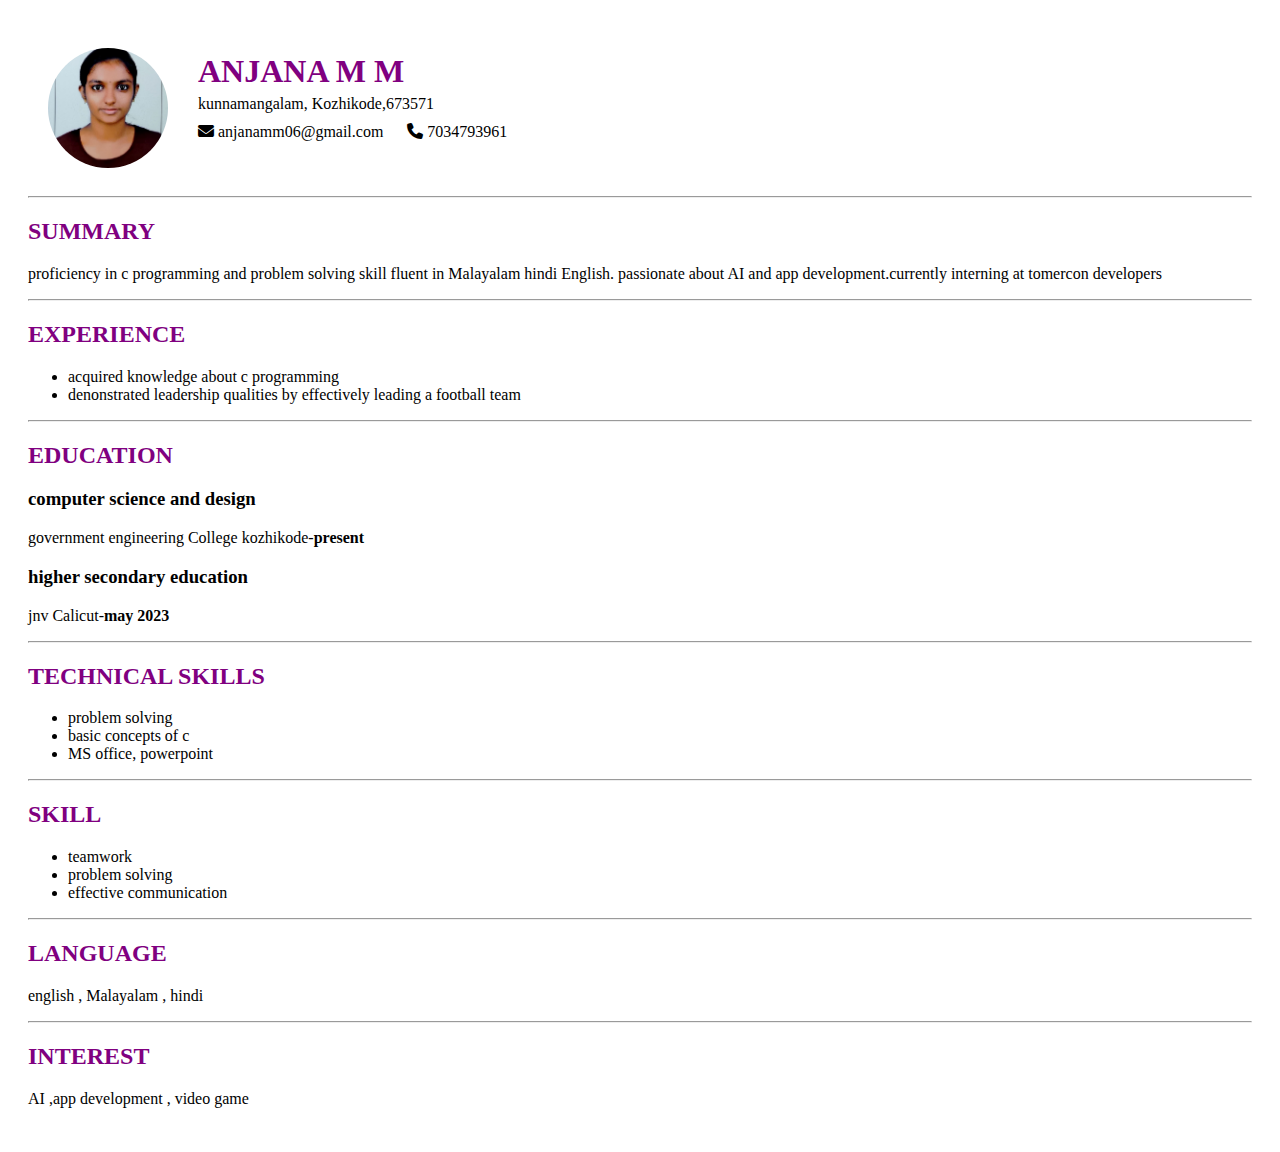
==== index.html @ ca29794b "Rename dupe.html to index.html" ====
<!DOCTYPE html>
<html lang="en">
<head>
    <meta charset="UTF-8">
    <title>resume</title>
    <link rel="stylesheet" href="dstyle.css">
    <link rel="stylesheet" href="https://cdnjs.cloudflare.com/ajax/libs/font-awesome/6.5.2/css/all.min.css">
</head>
<body>   
   
    <div class="container">
        <header class="header-content">
            <img src="two.jpg" alt="Anjana" class="profile-img">
            <div class="header-text">
                <h1 class="heading">ANJANA M M</h1>
                <p>kunnamangalam, Kozhikode,673571</p>
             <div class="field"><div class="under"><p> <i class="fa fa-envelope" aria-hidden="true"></i> anjanamm06@gmail.com</p></div></div>
              <div class="field"><div class="under"><p><i class="fa fa-phone" aria-hidden="true"></i> 7034793961</p></div></div>
            </div>
        </header>
    </div>
    <hr>
    <h2 class="heading">SUMMARY</h2>
    <p>proficiency in c programming and problem solving skill fluent in Malayalam hindi English. passionate about AI and app development.currently interning at tomercon developers</p>
    <hr>
    <h2 class="heading">EXPERIENCE</h2>
    <ul>
        <li>acquired knowledge about c programming</li>
        <li>denonstrated leadership qualities by effectively leading a football team</li>
    </ul>
    <hr>
    <h2 class="heading">EDUCATION</h2>
    <h3>computer science and design</h3>
    <p>government engineering College kozhikode-<b>present</b></p>
    <h3>higher secondary education</h3>
    <p>jnv Calicut-<b>may 2023</b></p>
    <hr>
    <h2 class="heading">TECHNICAL SKILLS</h2>
    <ul>
        <li>problem solving</li>
        <li>basic concepts of c</li>
        <li>MS office, powerpoint</li>
    </ul>
    <hr>
    <h2 class="heading">SKILL</h2>
    <ul>
        <li>teamwork</li>
        <li>problem solving</li>
        <li>effective communication</li>
    </ul>
    <hr>
    <h2 class="heading">LANGUAGE</h2>
    <P>english , Malayalam , hindi</P>
    <hr>
    <h2 class="heading">INTEREST</h2>
    <p>AI ,app development , video game</p>
   
</body>
</html>
---- dstyle.css ----
.container {
    text-align: left; 
}

header {
    display: flex;
    align-items: left; 
    justify-content: left;
    padding: 20px;
}

.profile-img {
    width: 120px; 
    height: 120px;
    border-radius: 50%;
    object-fit: cover;
    margin-right: 20px;
}

.header-content {
    text-align: left; 
}

.header-content h1,
.header-content p {
    margin: 5px 10px;
}
.heading{
color :purple;
}
body{
    padding: 20px;
}
.field {width: 300;
display: inline-block;}
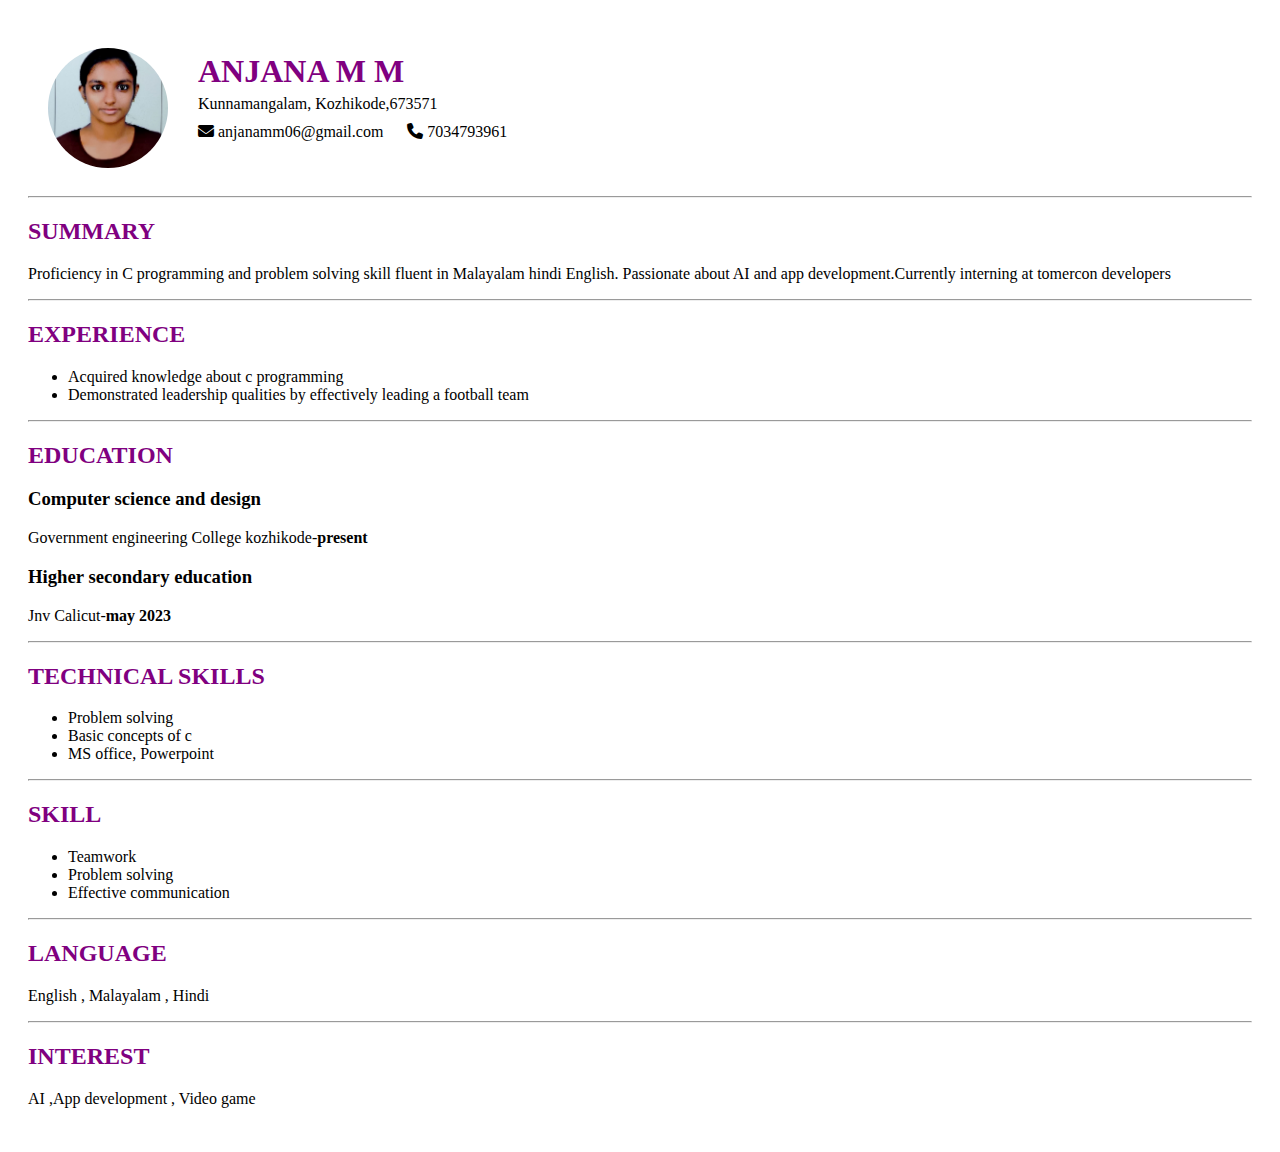
==== commit 3382b7b8: "Update index.html" ====
--- a/index.html
+++ b/index.html
@@ -13,7 +13,7 @@
             <img src="two.jpg" alt="Anjana" class="profile-img">
             <div class="header-text">
                 <h1 class="heading">ANJANA M M</h1>
-                <p>kunnamangalam, Kozhikode,673571</p>
+                <p>Kunnamangalam, Kozhikode,673571</p>
              <div class="field"><div class="under"><p> <i class="fa fa-envelope" aria-hidden="true"></i> anjanamm06@gmail.com</p></div></div>
               <div class="field"><div class="under"><p><i class="fa fa-phone" aria-hidden="true"></i> 7034793961</p></div></div>
             </div>
@@ -21,39 +21,39 @@
     </div>
     <hr>
     <h2 class="heading">SUMMARY</h2>
-    <p>proficiency in c programming and problem solving skill fluent in Malayalam hindi English. passionate about AI and app development.currently interning at tomercon developers</p>
+    <p>Proficiency in C programming and problem solving skill fluent in Malayalam hindi English. Passionate about AI and app development.Currently interning at tomercon developers</p>
     <hr>
     <h2 class="heading">EXPERIENCE</h2>
     <ul>
-        <li>acquired knowledge about c programming</li>
-        <li>denonstrated leadership qualities by effectively leading a football team</li>
+        <li>Acquired knowledge about c programming</li>
+        <li>Demonstrated leadership qualities by effectively leading a football team</li>
     </ul>
     <hr>
     <h2 class="heading">EDUCATION</h2>
-    <h3>computer science and design</h3>
-    <p>government engineering College kozhikode-<b>present</b></p>
-    <h3>higher secondary education</h3>
-    <p>jnv Calicut-<b>may 2023</b></p>
+    <h3>Computer science and design</h3>
+    <p>Government engineering College kozhikode-<b>present</b></p>
+    <h3>Higher secondary education</h3>
+    <p>Jnv Calicut-<b>may 2023</b></p>
     <hr>
     <h2 class="heading">TECHNICAL SKILLS</h2>
     <ul>
-        <li>problem solving</li>
-        <li>basic concepts of c</li>
-        <li>MS office, powerpoint</li>
+        <li>Problem solving</li>
+        <li>Basic concepts of c</li>
+        <li>MS office, Powerpoint</li>
     </ul>
     <hr>
     <h2 class="heading">SKILL</h2>
     <ul>
-        <li>teamwork</li>
-        <li>problem solving</li>
-        <li>effective communication</li>
+        <li>Teamwork</li>
+        <li>Problem solving</li>
+        <li>Effective communication</li>
     </ul>
     <hr>
     <h2 class="heading">LANGUAGE</h2>
-    <P>english , Malayalam , hindi</P>
+    <P>English , Malayalam , Hindi</P>
     <hr>
     <h2 class="heading">INTEREST</h2>
-    <p>AI ,app development , video game</p>
+    <p>AI ,App development , Video game</p>
    
 </body>
 </html>
